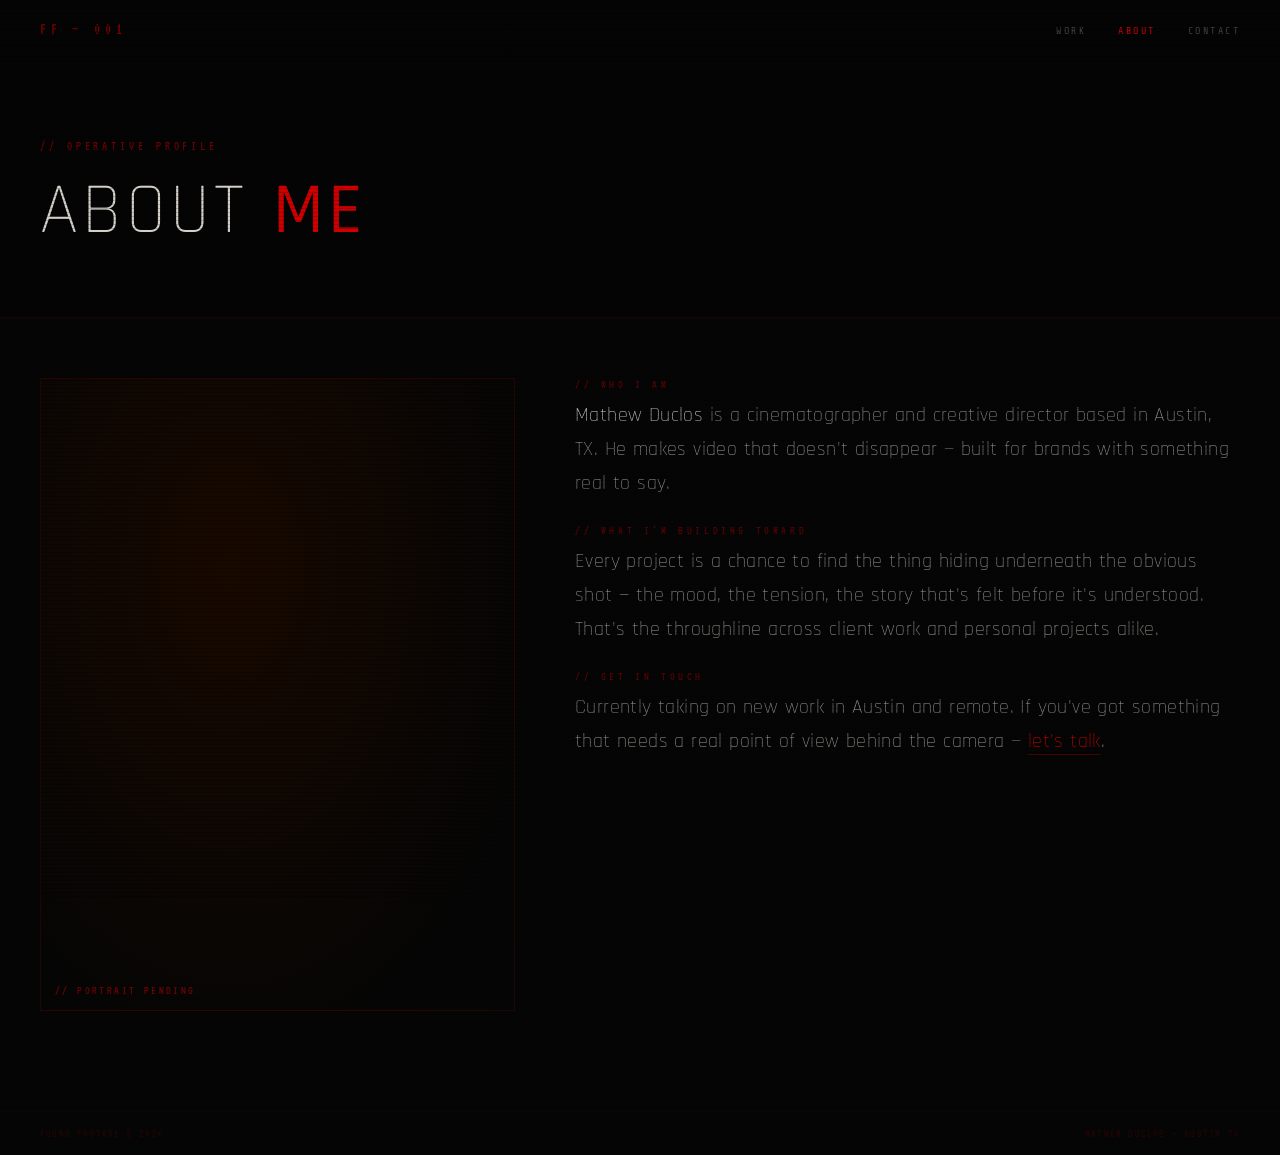
==== about.html @ 9716a565 "Pages addeed" ====
<!DOCTYPE html>
<html lang="en">
<head>
<meta charset="UTF-8">
<meta name="viewport" content="width=device-width, initial-scale=1.0">
<title>About — Found Footage</title>
<link rel="preconnect" href="https://fonts.googleapis.com">
<link rel="preconnect" href="https://fonts.gstatic.com" crossorigin>
<link href="https://fonts.googleapis.com/css2?family=Share+Tech+Mono&family=VT323&family=Rajdhani:wght@300;400;500;600&family=Orbitron:wght@400;500&display=swap" rel="stylesheet">
<link rel="stylesheet" href="style.css">
</head>
<body>

<nav>
  <a href="index.html" class="nav-logo">FF — 001</a>
  <ul class="nav-links">
    <li><a href="work.html">Work</a></li>
    <li><a href="about.html" class="active">About</a></li>
    <li><a href="contact.html">Contact</a></li>
  </ul>
</nav>

<section class="page-header">
  <video class="page-header-bg-video" autoplay muted loop playsinline>
    <source src="Video/Web Visualizer short-1.mp4" type="video/mp4">
  </video>
  <div class="page-header-overlay"></div>
  <p class="page-eyebrow">// Operative profile</p>
  <h1 class="page-title">About <span class="accent">Me</span></h1>
</section>

<div class="about-content">
  <div class="about-photo">
    <!-- REPLACE placeholder: add an <img src="Video/your-photo.jpg" alt="Mathew Duclos"> here -->
    <div class="about-photo-label">// Portrait pending</div>
  </div>

  <div class="about-body">
    <span class="label">// Who I am</span>
    <p><span class="accent">Mathew Duclos</span> is a cinematographer and creative director based in Austin, TX. He makes video that doesn't disappear — built for brands with something real to say.</p>

    <span class="label">// What I'm building toward</span>
    <p>Every project is a chance to find the thing hiding underneath the obvious shot — the mood, the tension, the story that's felt before it's understood. That's the throughline across client work and personal projects alike.</p>

    <span class="label">// Get in touch</span>
    <p>Currently taking on new work in Austin and remote. If you've got something that needs a real point of view behind the camera — <a href="contact.html" style="color: var(--red); text-decoration: none; border-bottom: 0.5px solid rgba(204,0,0,0.3);">let's talk</a>.</p>
  </div>
</div>

<footer>
  <p>Found Footage © 2026</p>
  <p>Mathew Duclos — Austin TX</p>
</footer>

</body>
</html>
---- style.css ----
*, *::before, *::after { margin: 0; padding: 0; box-sizing: border-box; }

:root {
  --red: #cc0000;
  --white: #d4cfc8;
  --bg: #050505;
  --mono: 'Share Tech Mono', monospace;
  --vt: 'VT323', monospace;
  --display: 'Rajdhani', sans-serif;
  --ghost: 'Orbitron', sans-serif;
}

html { scroll-behavior: smooth; }

body {
  background: var(--bg);
  color: var(--white);
  font-family: var(--mono);
  overflow-x: hidden;
  cursor: crosshair;
  min-height: 100vh;
}

body::before {
  content: '';
  position: fixed;
  inset: 0;
  background: repeating-linear-gradient(0deg, transparent, transparent 3px, rgba(0,0,0,0.18) 3px, rgba(0,0,0,0.18) 4px);
  pointer-events: none;
  z-index: 9999;
}

nav {
  position: fixed; top: 0; left: 0; right: 0; z-index: 1000;
  padding: 20px 40px; display: flex; justify-content: space-between; align-items: center;
  background: linear-gradient(to bottom, rgba(5,5,5,0.9) 0%, transparent 100%);
}
.nav-logo { font-family: var(--vt); font-size: 16px; letter-spacing: 0.3em; color: rgba(204,0,0,0.6); text-transform: uppercase; text-decoration: none; }
.nav-links { display: flex; gap: 32px; list-style: none; }
.nav-links a { font-family: var(--mono); font-size: 10px; letter-spacing: 0.25em; color: rgba(212,207,200,0.3); text-decoration: none; text-transform: uppercase; transition: color 0.2s; }
.nav-links a:hover, .nav-links a.active { color: var(--red); }

/* PAGE HEADER (used on work/about/contact) */
.page-header {
  padding: 140px 40px 60px;
  border-bottom: 0.5px solid rgba(204,0,0,0.1);
  position: relative;
  overflow: hidden;
}
.page-header-bg-video {
  position: absolute; inset: 0; width: 100%; height: 100%; object-fit: cover;
  opacity: 0.1; z-index: 0; filter: grayscale(60%);
}
.page-header-overlay {
  position: absolute; inset: 0; background: var(--bg); opacity: 0.5; z-index: 1; pointer-events: none;
}
.page-eyebrow {
  position: relative; z-index: 2;
  font-family: var(--vt); font-size: 13px; letter-spacing: 0.3em; color: var(--red); opacity: 0.5; text-transform: uppercase; margin-bottom: 12px;
}
.page-title {
  position: relative; z-index: 2;
  font-family: var(--display); font-weight: 300; font-size: clamp(40px, 7vw, 72px); letter-spacing: 0.06em; text-transform: uppercase; color: var(--white);
}
.page-title .accent { color: var(--red); font-weight: 500; }

/* HERO (index only) */
.hero { position: relative; height: 100vh; min-height: 600px; overflow: hidden; display: flex; align-items: center; justify-content: center; }
.hero-video { position: absolute; inset: 0; width: 100%; height: 100%; object-fit: cover; opacity: 0.35; z-index: 0; }
.hero-bg { position: absolute; inset: 0; background: radial-gradient(ellipse at 40% 60%, #0d0800 0%, var(--bg) 70%); z-index: 0; }
.hero-noise { position: absolute; inset: 0; opacity: 0.03; background-image: url("data:image/svg+xml,%3Csvg viewBox='0 0 512 512' xmlns='http://www.w3.org/2000/svg'%3E%3Cfilter id='n'%3E%3CfeTurbulence type='fractalNoise' baseFrequency='0.9' numOctaves='4' stitchTiles='stitch'/%3E%3CfeColorMatrix type='saturate' values='0'/%3E%3C/filter%3E%3Crect width='100%25' height='100%25' filter='url(%23n)'/%3E%3C/svg%3E"); z-index: 1; }
.hero-vignette { position: absolute; inset: 0; background: radial-gradient(ellipse at center, transparent 20%, rgba(5,5,5,0.85) 100%); z-index: 2; }
.hero-ghost { position: absolute; bottom: -30px; left: -10px; font-family: var(--ghost); font-size: clamp(80px, 17vw, 160px); color: #0c0c0a; letter-spacing: 0.06em; line-height: 0.9; -webkit-text-stroke: 0.5px rgba(204,0,0,0.08); user-select: none; z-index: 2; pointer-events: none; }

.vhs-top { position: absolute; top: 0; left: 0; right: 0; padding: 80px 40px 24px; display: flex; justify-content: space-between; align-items: flex-start; z-index: 5; }
.vhs-left { display: flex; flex-direction: column; gap: 4px; }
.rec-row { display: flex; align-items: center; gap: 8px; }
.rec-dot { width: 7px; height: 7px; background: var(--red); border-radius: 50%; animation: blink 1.2s ease-in-out infinite; }
@keyframes blink { 0%, 100% { opacity: 1; } 50% { opacity: 0.2; } }
.rec-label { font-family: var(--vt); font-size: 18px; color: var(--red); letter-spacing: 0.1em; }
.vhs-meta { font-family: var(--vt); font-size: 13px; color: var(--red); opacity: 0.6; line-height: 1.5; }
.vhs-right { text-align: right; }
.vhs-time { font-family: var(--vt); font-size: 22px; color: var(--red); letter-spacing: 0.05em; }
.vhs-date { font-family: var(--vt); font-size: 14px; color: var(--red); opacity: 0.5; margin-top: 2px; }

.hero-content { position: relative; z-index: 6; text-align: center; padding: 0 20px; }
.hero-eyebrow { font-family: var(--vt); font-size: 11px; letter-spacing: 0.4em; color: var(--red); opacity: 0.5; text-transform: uppercase; margin-bottom: 20px; }
.hero-headline { font-family: var(--display); font-weight: 300; font-size: clamp(36px, 6vw, 62px); color: var(--white); letter-spacing: 0.1em; line-height: 1.1; text-transform: uppercase; margin-bottom: 12px; }
.hero-headline .accent { color: var(--red); font-weight: 500; }
.hero-sub { font-family: var(--mono); font-size: 9px; letter-spacing: 0.3em; color: rgba(212,207,200,0.2); text-transform: uppercase; margin-bottom: 40px; }
.hero-cta { display: inline-block; font-family: var(--mono); font-size: 10px; letter-spacing: 0.3em; color: var(--white); border: 0.5px solid rgba(204,0,0,0.35); padding: 12px 28px; background: transparent; cursor: crosshair; text-decoration: none; text-transform: uppercase; transition: border-color 0.2s, color 0.2s; }
.hero-cta:hover { border-color: var(--red); color: var(--red); }

.vhs-bottom { position: absolute; bottom: 0; left: 0; right: 0; padding: 24px 40px 32px; z-index: 5; }
.data-row { display: flex; flex-wrap: wrap; gap: 20px; margin-bottom: 6px; }
.data-item { font-family: var(--vt); font-size: 13px; color: var(--red); opacity: 0.4; letter-spacing: 0.1em; }
.data-item span { opacity: 1; color: var(--red); }
.tracking-line { position: absolute; top: 50%; left: 0; right: 0; height: 1px; background: linear-gradient(to right, transparent, rgba(204,0,0,0.05), transparent); z-index: 3; pointer-events: none; }

/* WORK GRID (work.html) */
.work-grid { display: grid; grid-template-columns: 1fr 1fr; }
.work-item { aspect-ratio: 16/9; position: relative; overflow: hidden; border-right: 0.5px solid rgba(204,0,0,0.06); border-bottom: 0.5px solid rgba(204,0,0,0.06); cursor: crosshair; display: block; text-decoration: none; color: inherit; }
.work-item-1 { background: radial-gradient(ellipse at 35% 65%, #180900 0%, var(--bg) 75%); }
.work-item-video { position: absolute; inset: 0; width: 100%; height: 100%; object-fit: cover; z-index: 1; }
.work-item-2 { background: radial-gradient(ellipse at 65% 35%, #08000f 0%, var(--bg) 75%); }
.work-item-corner { position: absolute; top: 0; left: 0; width: 18px; height: 18px; border-left: 0.5px solid rgba(204,0,0,0.25); border-top: 0.5px solid rgba(204,0,0,0.25); z-index: 2; }
.work-item-corner-br { position: absolute; bottom: 0; right: 0; width: 18px; height: 18px; border-right: 0.5px solid rgba(204,0,0,0.15); border-bottom: 0.5px solid rgba(204,0,0,0.15); z-index: 2; }
.work-item-file { position: absolute; top: 14px; left: 14px; font-family: var(--vt); font-size: 11px; color: var(--red); opacity: 0.2; letter-spacing: 0.2em; z-index: 2; }
.work-item-inner { position: absolute; inset: 0; display: flex; flex-direction: column; justify-content: flex-end; padding: 20px; z-index: 2; background: linear-gradient(to top, rgba(5,5,5,0.85) 0%, transparent 50%); pointer-events: none; }
.work-item-tag { font-family: var(--vt); font-size: 11px; letter-spacing: 0.25em; color: var(--red); opacity: 0.5; text-transform: uppercase; margin-bottom: 6px; }
.work-item-title { font-family: var(--display); font-weight: 300; font-size: 20px; letter-spacing: 0.15em; color: var(--white); text-transform: uppercase; }

/* ABOUT PAGE */
.about-content { padding: 60px 40px 100px; display: grid; grid-template-columns: 1fr 1.4fr; gap: 60px; align-items: start; }
.about-photo { width: 100%; aspect-ratio: 3/4; background: radial-gradient(ellipse at 40% 30%, #180900 0%, var(--bg) 80%); border: 0.5px solid rgba(204,0,0,0.15); position: relative; overflow: hidden; }
.about-photo img { width: 100%; height: 100%; object-fit: cover; display: block; }
.about-photo-label { position: absolute; bottom: 14px; left: 14px; font-family: var(--vt); font-size: 12px; color: var(--red); opacity: 0.5; letter-spacing: 0.2em; text-transform: uppercase; }
.about-body p { font-family: var(--display); font-weight: 300; font-size: clamp(16px, 2vw, 20px); color: rgba(212,207,200,0.7); line-height: 1.7; letter-spacing: 0.02em; margin-bottom: 24px; }
.about-body .accent { color: var(--white); }
.about-body .label { font-family: var(--vt); font-size: 12px; letter-spacing: 0.3em; color: var(--red); opacity: 0.4; text-transform: uppercase; margin-bottom: 8px; display: block; }

/* CONTACT PAGE */
.contact-content { padding: 80px 40px 120px; display: flex; flex-direction: column; align-items: flex-start; gap: 40px; }
.contact-headline { font-family: var(--display); font-weight: 300; font-size: clamp(28px, 4.5vw, 44px); color: var(--white); letter-spacing: 0.04em; line-height: 1.4; max-width: 700px; text-transform: uppercase; }
.contact-headline .accent { color: var(--red); font-weight: 500; }
.contact-status { font-family: var(--vt); font-size: 13px; letter-spacing: 0.2em; color: var(--red); opacity: 0.35; text-transform: uppercase; }
.contact-email-big { font-family: var(--mono); font-size: clamp(18px, 3vw, 28px); letter-spacing: 0.04em; color: var(--white); text-decoration: none; border-bottom: 1px solid rgba(204,0,0,0.3); padding-bottom: 8px; transition: color 0.2s, border-color 0.2s; }
.contact-email-big:hover { color: var(--red); border-color: var(--red); }
.contact-meta { font-family: var(--vt); font-size: 13px; color: rgba(212,207,200,0.35); letter-spacing: 0.1em; line-height: 1.8; }

footer { padding: 16px 40px; border-top: 0.5px solid rgba(204,0,0,0.04); display: flex; justify-content: space-between; align-items: center; }
footer p { font-family: var(--vt); font-size: 11px; letter-spacing: 0.2em; color: rgba(204,0,0,0.15); text-transform: uppercase; }

@media (max-width: 640px) {
  nav { padding: 16px 20px; }
  .vhs-top { padding: 76px 20px 20px; }
  .vhs-bottom { padding: 16px 20px 24px; }
  .page-header { padding: 100px 20px 40px; }
  .work-grid { grid-template-columns: 1fr; }
  .work-item { border-right: none; }
  .about-content { grid-template-columns: 1fr; padding: 40px 20px 60px; gap: 32px; }
  .contact-content { padding: 60px 20px 80px; }
  footer { padding: 14px 20px; flex-direction: column; gap: 6px; }
  .data-row { gap: 12px; }
  .hero-ghost { font-size: 60px; }
}
@media (prefers-reduced-motion: reduce) { .rec-dot { animation: none; } }
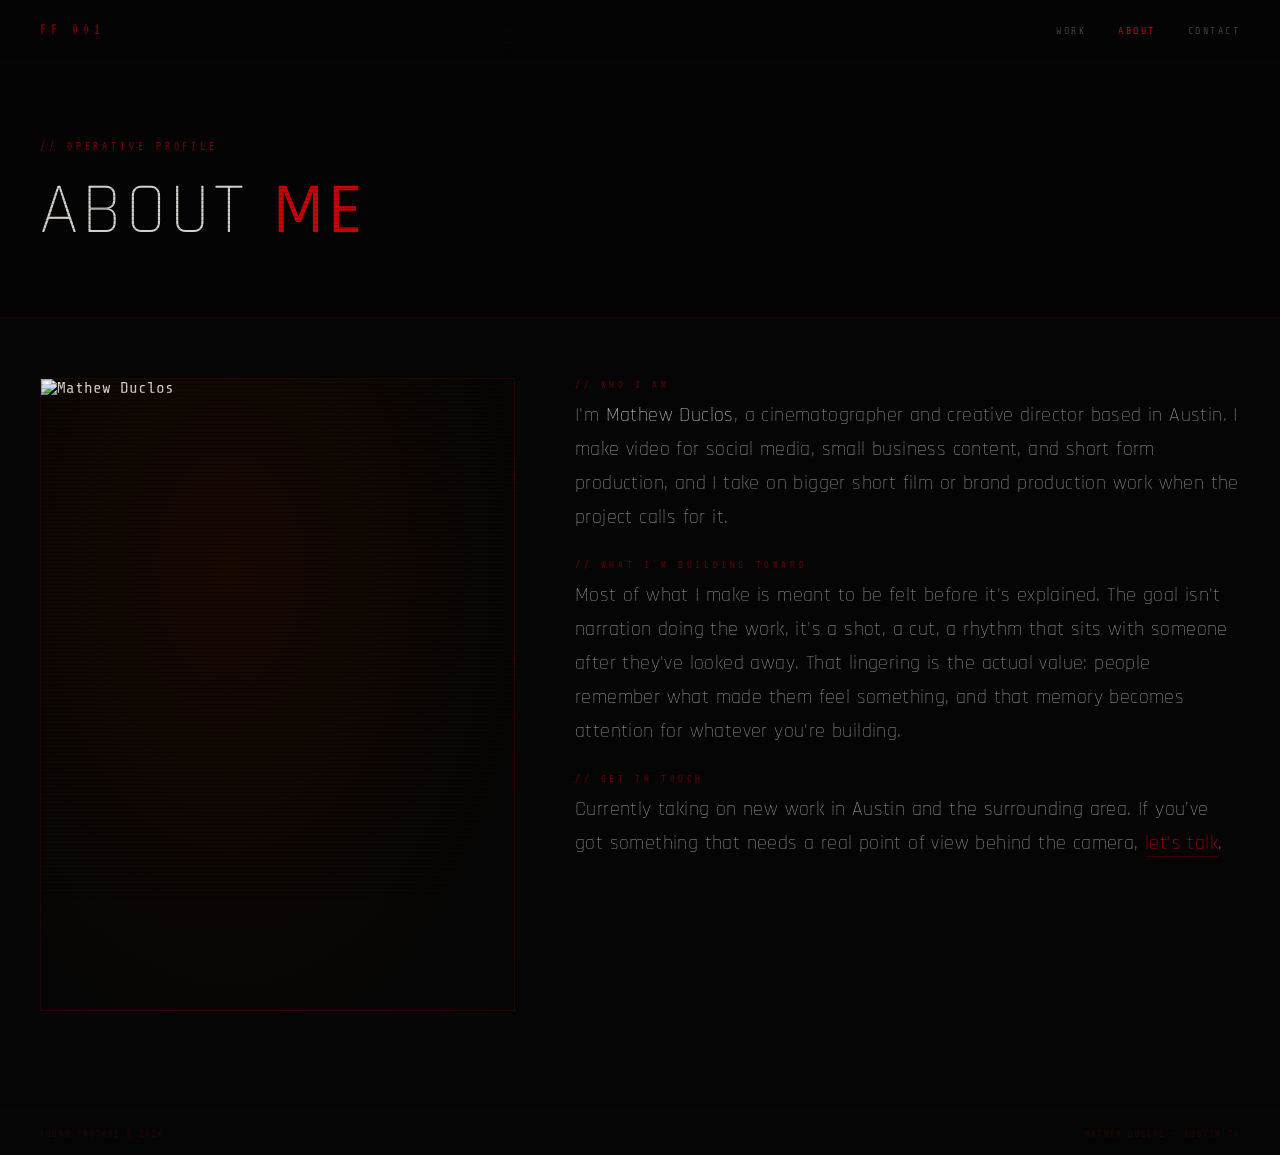
==== commit e7804a60: "Update" ====
--- a/about.html
+++ b/about.html
@@ -3,7 +3,7 @@
 <head>
 <meta charset="UTF-8">
 <meta name="viewport" content="width=device-width, initial-scale=1.0">
-<title>About — Found Footage</title>
+<title>About - Found Footage</title>
 <link rel="preconnect" href="https://fonts.googleapis.com">
 <link rel="preconnect" href="https://fonts.gstatic.com" crossorigin>
 <link href="https://fonts.googleapis.com/css2?family=Share+Tech+Mono&family=VT323&family=Rajdhani:wght@300;400;500;600&family=Orbitron:wght@400;500&display=swap" rel="stylesheet">
@@ -12,7 +12,7 @@
 <body>
 
 <nav>
-  <a href="index.html" class="nav-logo">FF — 001</a>
+  <a href="index.html" class="nav-logo">FF 001</a>
   <ul class="nav-links">
     <li><a href="work.html">Work</a></li>
     <li><a href="about.html" class="active">About</a></li>
@@ -31,25 +31,24 @@
 
 <div class="about-content">
   <div class="about-photo">
-    <!-- REPLACE placeholder: add an <img src="Video/your-photo.jpg" alt="Mathew Duclos"> here -->
-    <div class="about-photo-label">// Portrait pending</div>
+    <img src="Video/Portfolio Pic.jpg" alt="Mathew Duclos">
   </div>
 
   <div class="about-body">
     <span class="label">// Who I am</span>
-    <p><span class="accent">Mathew Duclos</span> is a cinematographer and creative director based in Austin, TX. He makes video that doesn't disappear — built for brands with something real to say.</p>
+    <p>I'm <span class="accent">Mathew Duclos</span>, a cinematographer and creative director based in Austin. I make video for social media, small business content, and short form production, and I take on bigger short film or brand production work when the project calls for it.</p>
 
     <span class="label">// What I'm building toward</span>
-    <p>Every project is a chance to find the thing hiding underneath the obvious shot — the mood, the tension, the story that's felt before it's understood. That's the throughline across client work and personal projects alike.</p>
+    <p>Most of what I make is meant to be felt before it's explained. The goal isn't narration doing the work, it's a shot, a cut, a rhythm that sits with someone after they've looked away. That lingering is the actual value: people remember what made them feel something, and that memory becomes attention for whatever you're building.</p>
 
     <span class="label">// Get in touch</span>
-    <p>Currently taking on new work in Austin and remote. If you've got something that needs a real point of view behind the camera — <a href="contact.html" style="color: var(--red); text-decoration: none; border-bottom: 0.5px solid rgba(204,0,0,0.3);">let's talk</a>.</p>
+    <p>Currently taking on new work in Austin and the surrounding area. If you've got something that needs a real point of view behind the camera, <a href="contact.html" style="color: var(--red); text-decoration: none; border-bottom: 0.5px solid rgba(204,0,0,0.3);">let's talk</a>.</p>
   </div>
 </div>
 
 <footer>
   <p>Found Footage © 2026</p>
-  <p>Mathew Duclos — Austin TX</p>
+  <p>Mathew Duclos - Austin TX</p>
 </footer>
 
 </body>
--- a/style.css
+++ b/style.css
@@ -98,6 +98,19 @@
 .tracking-line { position: absolute; top: 50%; left: 0; right: 0; height: 1px; background: linear-gradient(to right, transparent, rgba(204,0,0,0.05), transparent); z-index: 3; pointer-events: none; }
 
 /* WORK GRID (work.html) */
+.work-intro {
+  padding: 32px 40px 8px;
+  border-bottom: 0.5px solid rgba(204,0,0,0.06);
+}
+.work-intro p {
+  font-family: var(--display);
+  font-weight: 300;
+  font-size: clamp(15px, 1.8vw, 18px);
+  color: rgba(212,207,200,0.6);
+  line-height: 1.6;
+  letter-spacing: 0.02em;
+  max-width: 720px;
+}
 .work-grid { display: grid; grid-template-columns: 1fr 1fr; }
 .work-item { aspect-ratio: 16/9; position: relative; overflow: hidden; border-right: 0.5px solid rgba(204,0,0,0.06); border-bottom: 0.5px solid rgba(204,0,0,0.06); cursor: crosshair; display: block; text-decoration: none; color: inherit; }
 .work-item-1 { background: radial-gradient(ellipse at 35% 65%, #180900 0%, var(--bg) 75%); }
@@ -120,7 +133,10 @@
 .about-body .label { font-family: var(--vt); font-size: 12px; letter-spacing: 0.3em; color: var(--red); opacity: 0.4; text-transform: uppercase; margin-bottom: 8px; display: block; }
 
 /* CONTACT PAGE */
-.contact-content { padding: 80px 40px 120px; display: flex; flex-direction: column; align-items: flex-start; gap: 40px; }
+.contact-content { padding: 80px 40px 120px; display: flex; flex-direction: column; align-items: flex-start; gap: 40px; position: relative; overflow: hidden; }
+.contact-bg-video { position: absolute; inset: 0; width: 100%; height: 100%; object-fit: cover; opacity: 0.22; z-index: 0; }
+.contact-content-overlay { position: absolute; inset: 0; background: var(--bg); opacity: 0.35; z-index: 1; pointer-events: none; }
+.contact-status, .contact-headline, .contact-email-big, .contact-meta { position: relative; z-index: 2; }
 .contact-headline { font-family: var(--display); font-weight: 300; font-size: clamp(28px, 4.5vw, 44px); color: var(--white); letter-spacing: 0.04em; line-height: 1.4; max-width: 700px; text-transform: uppercase; }
 .contact-headline .accent { color: var(--red); font-weight: 500; }
 .contact-status { font-family: var(--vt); font-size: 13px; letter-spacing: 0.2em; color: var(--red); opacity: 0.35; text-transform: uppercase; }
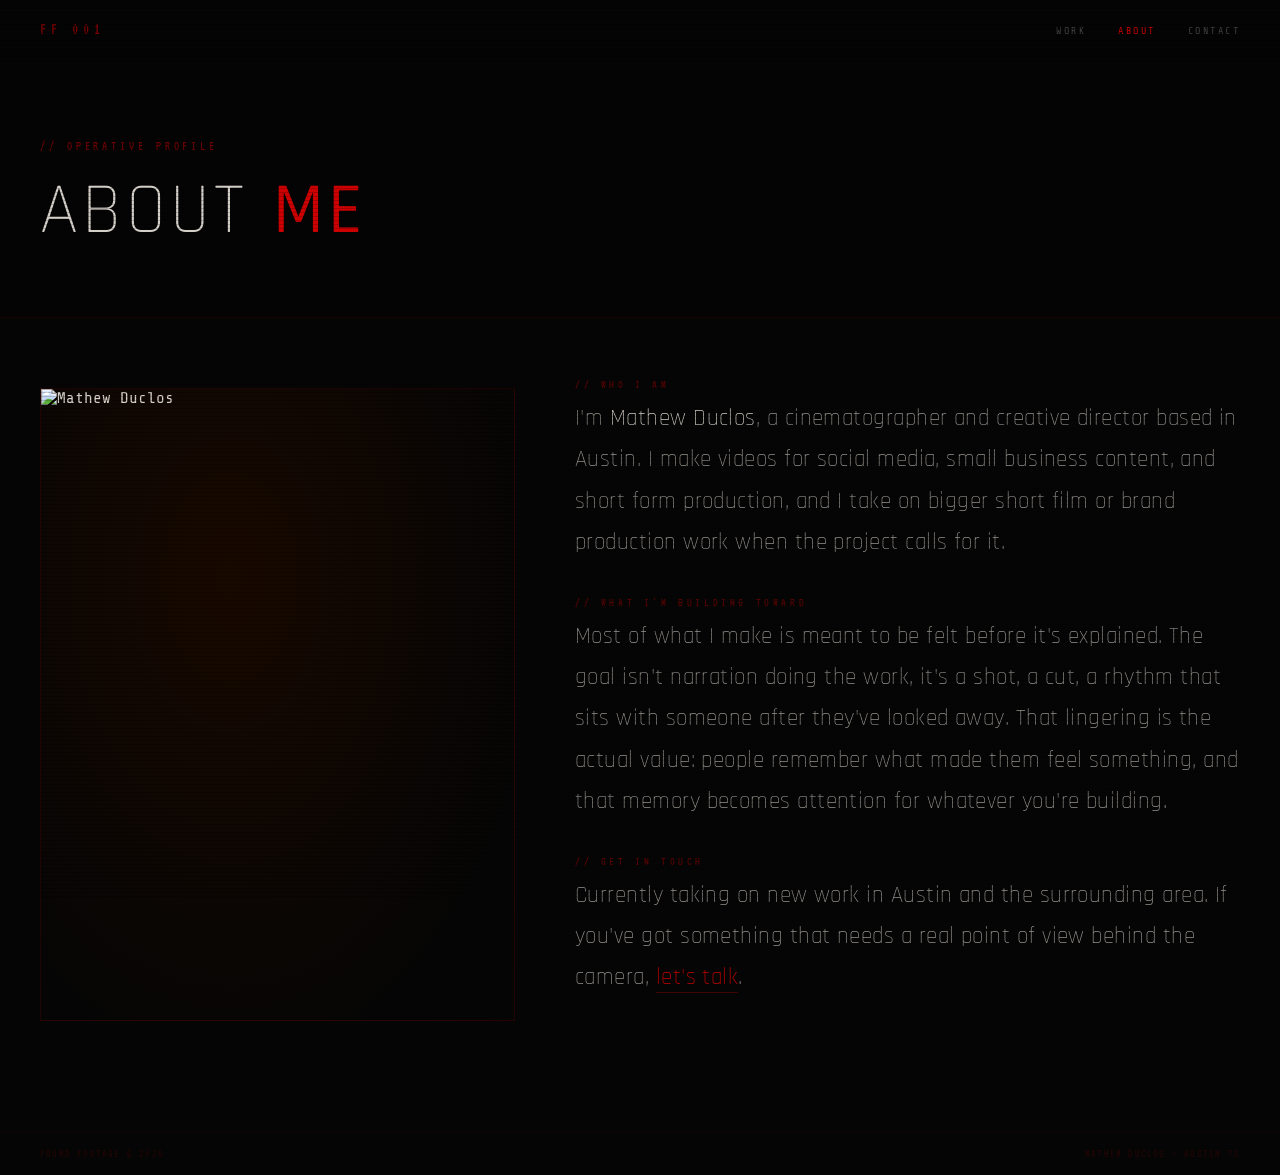
==== commit a3709fa2: "Update about.html" ====
--- a/about.html
+++ b/about.html
@@ -36,7 +36,7 @@
 
   <div class="about-body">
     <span class="label">// Who I am</span>
-    <p>I'm <span class="accent">Mathew Duclos</span>, a cinematographer and creative director based in Austin. I make video for social media, small business content, and short form production, and I take on bigger short film or brand production work when the project calls for it.</p>
+    <p>I'm <span class="accent">Mathew Duclos</span>, a cinematographer and creative director based in Austin. I make videos for social media, small business content, and short form production, and I take on bigger short film or brand production work when the project calls for it.</p>
 
     <span class="label">// What I'm building toward</span>
     <p>Most of what I make is meant to be felt before it's explained. The goal isn't narration doing the work, it's a shot, a cut, a rhythm that sits with someone after they've looked away. That lingering is the actual value: people remember what made them feel something, and that memory becomes attention for whatever you're building.</p>
--- a/style.css
+++ b/style.css
@@ -124,11 +124,11 @@
 .work-item-title { font-family: var(--display); font-weight: 300; font-size: 20px; letter-spacing: 0.15em; color: var(--white); text-transform: uppercase; }
 
 /* ABOUT PAGE */
-.about-content { padding: 60px 40px 100px; display: grid; grid-template-columns: 1fr 1.4fr; gap: 60px; align-items: start; }
+.about-content { padding: 60px 40px 100px; display: grid; grid-template-columns: 1fr 1.4fr; gap: 60px; align-items: center; }
 .about-photo { width: 100%; aspect-ratio: 3/4; background: radial-gradient(ellipse at 40% 30%, #180900 0%, var(--bg) 80%); border: 0.5px solid rgba(204,0,0,0.15); position: relative; overflow: hidden; }
 .about-photo img { width: 100%; height: 100%; object-fit: cover; display: block; }
 .about-photo-label { position: absolute; bottom: 14px; left: 14px; font-family: var(--vt); font-size: 12px; color: var(--red); opacity: 0.5; letter-spacing: 0.2em; text-transform: uppercase; }
-.about-body p { font-family: var(--display); font-weight: 300; font-size: clamp(16px, 2vw, 20px); color: rgba(212,207,200,0.7); line-height: 1.7; letter-spacing: 0.02em; margin-bottom: 24px; }
+.about-body p { font-family: var(--display); font-weight: 300; font-size: clamp(18px, 2.2vw, 23px); color: rgba(212,207,200,0.7); line-height: 1.8; letter-spacing: 0.02em; margin-bottom: 32px; }
 .about-body .accent { color: var(--white); }
 .about-body .label { font-family: var(--vt); font-size: 12px; letter-spacing: 0.3em; color: var(--red); opacity: 0.4; text-transform: uppercase; margin-bottom: 8px; display: block; }
 
@@ -161,3 +161,24 @@
   .hero-ghost { font-size: 60px; }
 }
 @media (prefers-reduced-motion: reduce) { .rec-dot { animation: none; } }
+.work-intro {
+  max-width: 640px;
+  margin: 0 auto 5rem;
+  padding: 0 2rem;
+  text-align: center;
+}
+
+.work-intro p {
+  font-family: 'Share Tech Mono', monospace;
+  font-size: 1.15rem;
+  line-height: 1.7;
+  color: rgba(255, 255, 255, 0.75);
+  letter-spacing: 0.03em;
+}
+body.no-scanlines::before {
+  display: none;
+}
+.work-item-video-zoom {
+  transform: scale(1.3);
+  transform-origin: center;
+}
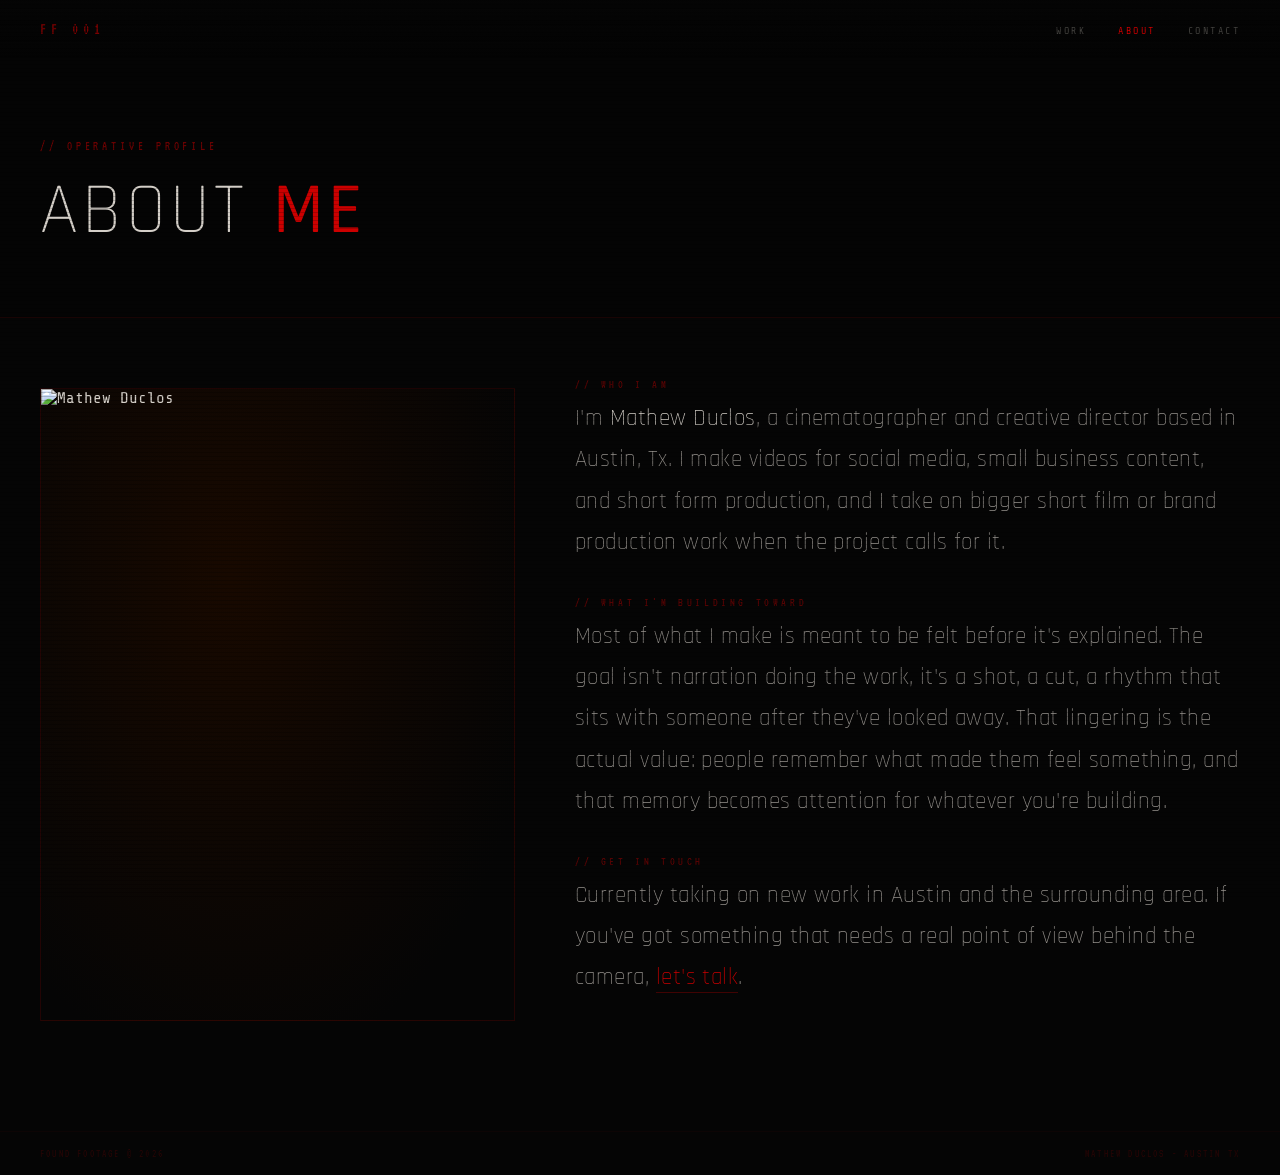
==== commit a597bb3d: "Update about.html" ====
--- a/about.html
+++ b/about.html
@@ -36,7 +36,7 @@
 
   <div class="about-body">
     <span class="label">// Who I am</span>
-    <p>I'm <span class="accent">Mathew Duclos</span>, a cinematographer and creative director based in Austin. I make videos for social media, small business content, and short form production, and I take on bigger short film or brand production work when the project calls for it.</p>
+    <p>I'm <span class="accent">Mathew Duclos</span>, a cinematographer and creative director based in Austin, Tx. I make videos for social media, small business content, and short form production, and I take on bigger short film or brand production work when the project calls for it.</p>
 
     <span class="label">// What I'm building toward</span>
     <p>Most of what I make is meant to be felt before it's explained. The goal isn't narration doing the work, it's a shot, a cut, a rhythm that sits with someone after they've looked away. That lingering is the actual value: people remember what made them feel something, and that memory becomes attention for whatever you're building.</p>
